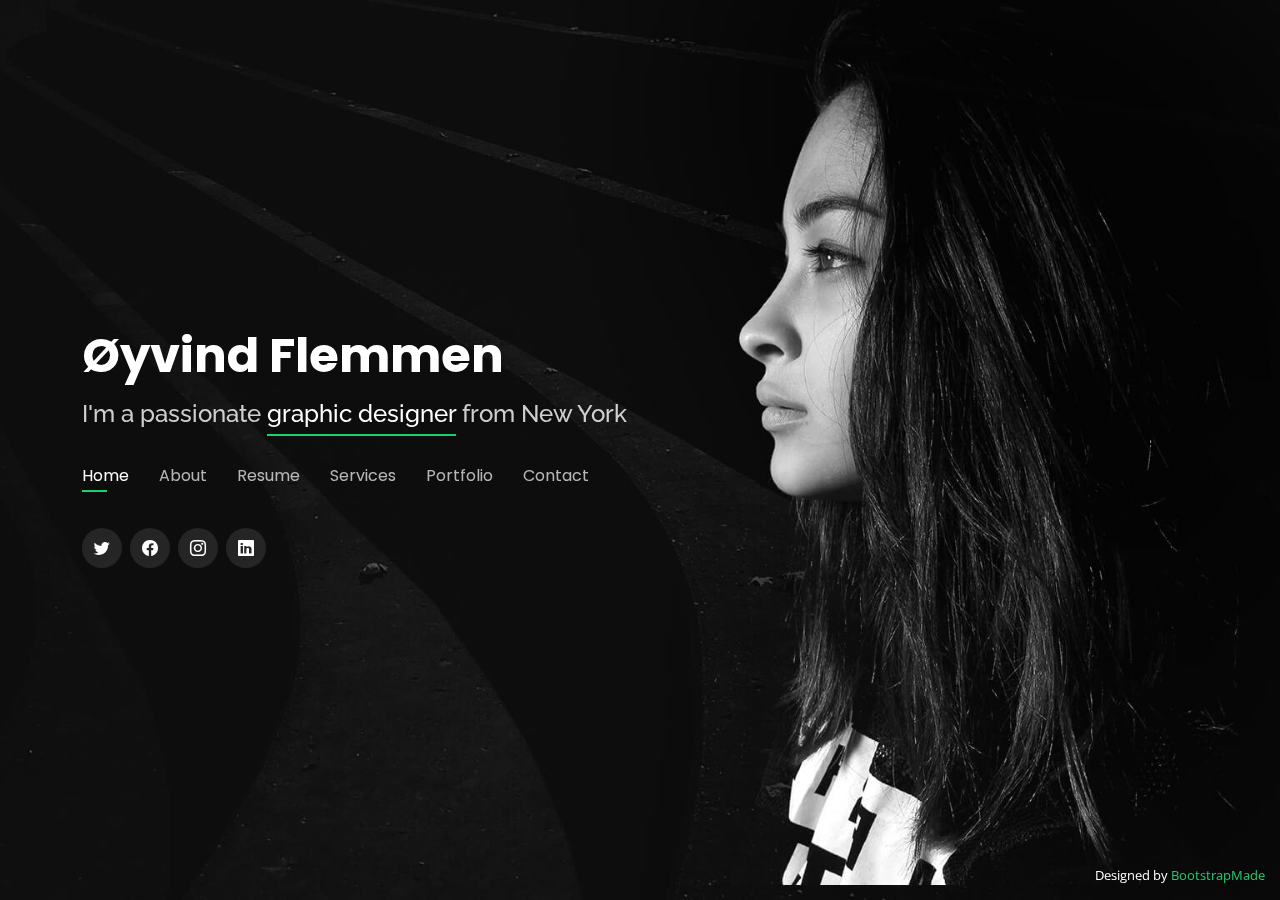
==== LW.html @ 423eecbf "started portfolio" ====
<!-- Øyvind Flemmen, EKfu-22 -->
<!DOCTYPE html>
<html lang="en">

<head>
    <title>Resume</title>
    <meta charset="UTF-8">
    <meta name="Author" content="Øyvind Flemmen">
    <link rel="icon" type="image/x-icon" href="smile.png">
    <meta content="width=device-width, initial-scale=1.0" name="viewport">

    <meta content="" name="description">
    <meta content="" name="keywords">

    <!-- Favicons -->
    <link href="assets/img/favicon.png" rel="icon">
    <link href="assets/img/apple-touch-icon.png" rel="apple-touch-icon">

    <!-- Google Fonts -->
    <link
        href="https://fonts.googleapis.com/css?family=Open+Sans:300,300i,400,400i,600,600i,700,700i|Raleway:300,300i,400,400i,500,500i,600,600i,700,700i|Poppins:300,300i,400,400i,500,500i,600,600i,700,700i"
        rel="stylesheet">

    <!-- Vendor CSS Files -->
    <link href="assets/vendor/bootstrap/css/bootstrap.min.css" rel="stylesheet">
    <link href="assets/vendor/bootstrap-icons/bootstrap-icons.css" rel="stylesheet">
    <link href="assets/vendor/boxicons/css/boxicons.min.css" rel="stylesheet">
    <link href="assets/vendor/glightbox/css/glightbox.min.css" rel="stylesheet">
    <link href="assets/vendor/remixicon/remixicon.css" rel="stylesheet">
    <link href="assets/vendor/swiper/swiper-bundle.min.css" rel="stylesheet">

    <!-- Template Main CSS File -->
    <link href="assets/css/style.css" rel="stylesheet">

    <!-- =======================================================
  * Template Name: Personal
  * Updated: Sep 18 2023 with Bootstrap v5.3.2
  * Template URL: https://bootstrapmade.com/personal-free-resume-bootstrap-template/
  * Author: BootstrapMade.com
  * License: https://bootstrapmade.com/license/
  ======================================================== -->
</head>

<body>

    <!-- ======= Header ======= -->
    <header id="header">
        <div class="container">

            <h1><a href="index.html">Øyvind Flemmen</a></h1>
            <!-- Uncomment below if you prefer to use an image logo -->
            <!-- <a href="index.html" class="mr-auto"><img src="assets/img/logo.png" alt="" class="img-fluid"></a> -->
            <h2>I'm a passionate <span>graphic designer</span> from New York</h2>

            <nav id="navbar" class="navbar">
                <ul>
                    <li><a class="nav-link active" href="#header">Home</a></li>
                    <li><a class="nav-link" href="#about">About</a></li>
                    <li><a class="nav-link" href="#resume">Resume</a></li>
                    <li><a class="nav-link" href="#services">Services</a></li>
                    <li><a class="nav-link" href="#portfolio">Portfolio</a></li>
                    <li><a class="nav-link" href="#contact">Contact</a></li>
                </ul>
                <i class="bi bi-list mobile-nav-toggle"></i>
            </nav><!-- .navbar -->

            <div class="social-links">
                <a href="#" class="twitter"><i class="bi bi-twitter"></i></a>
                <a href="#" class="facebook"><i class="bi bi-facebook"></i></a>
                <a href="#" class="instagram"><i class="bi bi-instagram"></i></a>
                <a href="#" class="linkedin"><i class="bi bi-linkedin"></i></a>
            </div>

        </div>
    </header><!-- End Header -->

    <!-- ======= About Section ======= -->
    <section id="about" class="about">

        <!-- ======= About Me ======= -->
        <div class="about-me container">

            <div class="section-title">
                <h2>About</h2>
                <p>Learn more about me</p>
            </div>

            <div class="row">
                <div class="col-lg-4" data-aos="fade-right">
                    <img src="me.jpg" class="img-fluid" alt="">
                </div>
                <div class="col-lg-8 pt-4 pt-lg-0 content" data-aos="fade-left">
                    <h3>Computer Engineer</h3>
                    <p class="fst-italic">
                        Lorem ipsum dolor sit amet, consectetur adipiscing elit, sed do eiusmod tempor incididunt ut
                        labore et dolore
                        magna aliqua.
                    </p>
                    <div class="row">
                        <div class="col-lg-6">
                            <ul>
                                <li><i class="bi bi-chevron-right"></i> <strong>Birthday:</strong> <span>3 Feb
                                        2000</span></li>
                                <li><i class="bi bi-chevron-right"></i> <strong>Website:</strong>
                                    <span>www.example.com</span></li>
                                <li><i class="bi bi-chevron-right"></i> <strong>Phone:</strong> <span>+123 456
                                        7890</span></li>
                                <li><i class="bi bi-chevron-right"></i> <strong>City:</strong> <span>Vilnius, Lithuania</span></li>
                            </ul>
                        </div>
                        <div class="col-lg-6">
                            <ul>
                                <li><i class="bi bi-chevron-right"></i> <strong>Age:</strong> <span>23</span></li>
                                <li><i class="bi bi-chevron-right"></i> <strong>Degree:</strong> <span>Master</span>
                                </li>
                                <li><i class="bi bi-chevron-right"></i> <strong>Email:</strong>
                                    <span>flemmenoy2@hotmail.com</span></li>
                                <li><i class="bi bi-chevron-right"></i> <strong>Freelance:</strong>
                                    <span>Available</span></li>
                            </ul>
                        </div>
                    </div>
                    <p>
                        Officiis eligendi itaque labore et dolorum mollitia officiis optio vero. Quisquam sunt adipisci
                        omnis et ut. Nulla accusantium dolor incidunt officia tempore. Et eius omnis.
                        Cupiditate ut dicta maxime officiis quidem quia. Sed et consectetur qui quia repellendus itaque
                        neque. Aliquid amet quidem ut quaerat cupiditate. Ab et eum qui repellendus omnis culpa magni
                        laudantium dolores.
                    </p>
                    


                </div>
            </div>

        </div><!-- End About Me -->

        <!-- ======= Counts ======= -->
        <div class="counts container">

            <div class="row">

                <div class="col-lg-3 col-md-6">
                    <div class="count-box">
                        <i class="bi bi-emoji-smile"></i>
                        <span data-purecounter-start="0" data-purecounter-end="232" data-purecounter-duration="1"
                            class="purecounter"></span>
                        <p>Happy Clients</p>
                    </div>
                </div>

                <div class="col-lg-3 col-md-6 mt-5 mt-md-0">
                    <div class="count-box">
                        <i class="bi bi-journal-richtext"></i>
                        <span data-purecounter-start="0" data-purecounter-end="521" data-purecounter-duration="1"
                            class="purecounter"></span>
                        <p>Projects</p>
                    </div>
                </div>

                <div class="col-lg-3 col-md-6 mt-5 mt-lg-0">
                    <div class="count-box">
                        <i class="bi bi-headset"></i>
                        <span data-purecounter-start="0" data-purecounter-end="1463" data-purecounter-duration="1"
                            class="purecounter"></span>
                        <p>Hours Of Support</p>
                    </div>
                </div>

                <div class="col-lg-3 col-md-6 mt-5 mt-lg-0">
                    <div class="count-box">
                        <i class="bi bi-award"></i>
                        <span data-purecounter-start="0" data-purecounter-end="24" data-purecounter-duration="1"
                            class="purecounter"></span>
                        <p>Awards</p>
                    </div>
                </div>

            </div>

        </div><!-- End Counts -->

        <!-- ======= Skills  ======= -->
        <div class="skills container">

            <div class="section-title">
                <h2>Skills</h2>
            </div>

            <div class="row skills-content">

                <div class="col-lg-6">

                    <div class="progress">
                        <span class="skill">HTML <i class="val">100%</i></span>
                        <div class="progress-bar-wrap">
                            <div class="progress-bar" role="progressbar" aria-valuenow="100" aria-valuemin="0"
                                aria-valuemax="100"></div>
                        </div>
                    </div>

                    <div class="progress">
                        <span class="skill">CSS <i class="val">90%</i></span>
                        <div class="progress-bar-wrap">
                            <div class="progress-bar" role="progressbar" aria-valuenow="90" aria-valuemin="0"
                                aria-valuemax="100"></div>
                        </div>
                    </div>

                    <div class="progress">
                        <span class="skill">JavaScript <i class="val">75%</i></span>
                        <div class="progress-bar-wrap">
                            <div class="progress-bar" role="progressbar" aria-valuenow="75" aria-valuemin="0"
                                aria-valuemax="100"></div>
                        </div>
                    </div>

                </div>

                <div class="col-lg-6">

                    <div class="progress">
                        <span class="skill">PHP <i class="val">80%</i></span>
                        <div class="progress-bar-wrap">
                            <div class="progress-bar" role="progressbar" aria-valuenow="80" aria-valuemin="0"
                                aria-valuemax="100"></div>
                        </div>
                    </div>

                    <div class="progress">
                        <span class="skill">WordPress/CMS <i class="val">90%</i></span>
                        <div class="progress-bar-wrap">
                            <div class="progress-bar" role="progressbar" aria-valuenow="90" aria-valuemin="0"
                                aria-valuemax="100"></div>
                        </div>
                    </div>

                    <div class="progress">
                        <span class="skill">Photoshop <i class="val">55%</i></span>
                        <div class="progress-bar-wrap">
                            <div class="progress-bar" role="progressbar" aria-valuenow="55" aria-valuemin="0"
                                aria-valuemax="100"></div>
                        </div>
                    </div>

                </div>

            </div>

        </div><!-- End Skills -->

        <!-- ======= Interests ======= -->
        <div class="interests container">

            <div class="section-title">
                <h2>Interests</h2>
            </div>

            <div class="row">
                <div class="col-lg-3 col-md-4">
                    <div class="icon-box">
                        <i class="ri-store-line" style="color: #ffbb2c;"></i>
                        <h3>Lorem Ipsum</h3>
                    </div>
                </div>
                <div class="col-lg-3 col-md-4 mt-4 mt-md-0">
                    <div class="icon-box">
                        <i class="ri-bar-chart-box-line" style="color: #5578ff;"></i>
                        <h3>Dolor Sitema</h3>
                    </div>
                </div>
                <div class="col-lg-3 col-md-4 mt-4 mt-md-0">
                    <div class="icon-box">
                        <i class="ri-calendar-todo-line" style="color: #e80368;"></i>
                        <h3>Sed perspiciatis</h3>
                    </div>
                </div>
                <div class="col-lg-3 col-md-4 mt-4 mt-lg-0">
                    <div class="icon-box">
                        <i class="ri-paint-brush-line" style="color: #e361ff;"></i>
                        <h3>Magni Dolores</h3>
                    </div>
                </div>
                <div class="col-lg-3 col-md-4 mt-4">
                    <div class="icon-box">
                        <i class="ri-database-2-line" style="color: #47aeff;"></i>
                        <h3>Nemo Enim</h3>
                    </div>
                </div>
                <div class="col-lg-3 col-md-4 mt-4">
                    <div class="icon-box">
                        <i class="ri-gradienter-line" style="color: #ffa76e;"></i>
                        <h3>Eiusmod Tempor</h3>
                    </div>
                </div>
                <div class="col-lg-3 col-md-4 mt-4">
                    <div class="icon-box">
                        <i class="ri-file-list-3-line" style="color: #11dbcf;"></i>
                        <h3>Midela Teren</h3>
                    </div>
                </div>
                <div class="col-lg-3 col-md-4 mt-4">
                    <div class="icon-box">
                        <i class="ri-price-tag-2-line" style="color: #4233ff;"></i>
                        <h3>Pira Neve</h3>
                    </div>
                </div>
                <div class="col-lg-3 col-md-4 mt-4">
                    <div class="icon-box">
                        <i class="ri-anchor-line" style="color: #b2904f;"></i>
                        <h3>Dirada Pack</h3>
                    </div>
                </div>
                <div class="col-lg-3 col-md-4 mt-4">
                    <div class="icon-box">
                        <i class="ri-disc-line" style="color: #b20969;"></i>
                        <h3>Moton Ideal</h3>
                    </div>
                </div>
                <div class="col-lg-3 col-md-4 mt-4">
                    <div class="icon-box">
                        <i class="ri-base-station-line" style="color: #ff5828;"></i>
                        <h3>Verdo Park</h3>
                    </div>
                </div>
                <div class="col-lg-3 col-md-4 mt-4">
                    <div class="icon-box">
                        <i class="ri-fingerprint-line" style="color: #29cc61;"></i>
                        <h3>Flavor Nivelanda</h3>
                    </div>
                </div>
            </div>

        </div><!-- End Interests -->

        <!-- ======= Testimonials ======= -->
        <div class="testimonials container">

            <div class="section-title">
                <h2>Testimonials</h2>
            </div>

            <div class="testimonials-slider swiper" data-aos="fade-up" data-aos-delay="100">
                <div class="swiper-wrapper">

                    <div class="swiper-slide">
                        <div class="testimonial-item">
                            <p>
                                <i class="bx bxs-quote-alt-left quote-icon-left"></i>
                                Proin iaculis purus consequat sem cure digni ssim donec porttitora entum suscipit
                                rhoncus. Accusantium quam, ultricies eget id, aliquam eget nibh et. Maecen aliquam,
                                risus at semper.
                                <i class="bx bxs-quote-alt-right quote-icon-right"></i>
                            </p>
                            <img src="assets/img/testimonials/testimonials-1.jpg" class="testimonial-img" alt="">
                            <h3>Saul Goodman</h3>
                            <h4>Ceo &amp; Founder</h4>
                        </div>
                    </div><!-- End testimonial item -->

                    <div class="swiper-slide">
                        <div class="testimonial-item">
                            <p>
                                <i class="bx bxs-quote-alt-left quote-icon-left"></i>
                                Export tempor illum tamen malis malis eram quae irure esse labore quem cillum quid
                                cillum eram malis quorum velit fore eram velit sunt aliqua noster fugiat irure amet
                                legam anim culpa.
                                <i class="bx bxs-quote-alt-right quote-icon-right"></i>
                            </p>
                            <img src="assets/img/testimonials/testimonials-2.jpg" class="testimonial-img" alt="">
                            <h3>Sara Wilsson</h3>
                            <h4>Designer</h4>
                        </div>
                    </div><!-- End testimonial item -->

                    <div class="swiper-slide">
                        <div class="testimonial-item">
                            <p>
                                <i class="bx bxs-quote-alt-left quote-icon-left"></i>
                                Enim nisi quem export duis labore cillum quae magna enim sint quorum nulla quem veniam
                                duis minim tempor labore quem eram duis noster aute amet eram fore quis sint minim.
                                <i class="bx bxs-quote-alt-right quote-icon-right"></i>
                            </p>
                            <img src="assets/img/testimonials/testimonials-3.jpg" class="testimonial-img" alt="">
                            <h3>Jena Karlis</h3>
                            <h4>Store Owner</h4>
                        </div>
                    </div><!-- End testimonial item -->

                    <div class="swiper-slide">
                        <div class="testimonial-item">
                            <p>
                                <i class="bx bxs-quote-alt-left quote-icon-left"></i>
                                Fugiat enim eram quae cillum dolore dolor amet nulla culpa multos export minim fugiat
                                minim velit minim dolor enim duis veniam ipsum anim magna sunt elit fore quem dolore
                                labore illum veniam.
                                <i class="bx bxs-quote-alt-right quote-icon-right"></i>
                            </p>
                            <img src="assets/img/testimonials/testimonials-4.jpg" class="testimonial-img" alt="">
                            <h3>Matt Brandon</h3>
                            <h4>Freelancer</h4>
                        </div>
                    </div><!-- End testimonial item -->

                    <div class="swiper-slide">
                        <div class="testimonial-item">
                            <p>
                                <i class="bx bxs-quote-alt-left quote-icon-left"></i>
                                Quis quorum aliqua sint quem legam fore sunt eram irure aliqua veniam tempor noster
                                veniam enim culpa labore duis sunt culpa nulla illum cillum fugiat legam esse veniam
                                culpa fore nisi cillum quid.
                                <i class="bx bxs-quote-alt-right quote-icon-right"></i>
                            </p>
                            <img src="assets/img/testimonials/testimonials-5.jpg" class="testimonial-img" alt="">
                            <h3>John Larson</h3>
                            <h4>Entrepreneur</h4>
                        </div>
                    </div><!-- End testimonial item -->

                </div>
                <div class="swiper-pagination"></div>
            </div>

            <div class="owl-carousel testimonials-carousel">

            </div>

        </div><!-- End Testimonials  -->

    </section><!-- End About Section -->

    <!-- ======= Resume Section ======= -->
    <section id="resume" class="resume">
        <div class="container">

            <div class="section-title">
                <h2>Resume</h2>
                <p>Check My Resume</p>
            </div>

            <div class="row">
                <div class="col-lg-6">
                    <h3 class="resume-title">Summary</h3>
                    <div class="resume-item pb-0">
                        <h4>Øyvind Flemmen</h4>
                        <p><em>Innovative and deadline-driven Graphic Designer with 3+ years of experience designing and
                                developing user-centered digital/print marketing material from initial concept to final,
                                polished deliverable.</em></p>
                        <p>
                        <ul>
                            <li>Vilnius, Lithuania</li>
                            <li>(123) 456-7891</li>
                            <li>oyvind-aksdal.flemmen@stud.vilniustech.lt</li>
                        </ul>
                        </p>
                    </div>

                    <h3 class="resume-title">Education</h3>
                    <div class="resume-item">
                        <h4>Bachelor of Computer Engineering</h4>
                        <h5>2022 - CURRENT</h5>
                        <p><em>Vilnius Gediminas Technical University, Vilnius</em></p>
                        <p>Current studies at Vilnius Tech</p>
                    </div>
                    <div class="resume-item">
                        <h4>Certificate of Apprenticeship</h4>
                        <h5>2022</h5>
                        <p><em>Romsdal Videregående Skole</em></p>
                        <p>Computer technician certification gained through my work at SHM Solutions AS and
                            Brunvoll AS</p>
                    </div>
                </div>
                <div class="col-lg-6">
                    <h3 class="resume-title">Professional Experience</h3>
                    <div class="resume-item">
                        <h4>Test Engineer</h4>
                        <h5>2023-Present</h5>
                        <p><em>Unity Technologies, Vilnius, LT</em></p>
                        <p>
                        <ul>
                            <li>Developed numerous marketing programs (logos, brochures,infographics, presentations, and
                                advertisements).</li>
                            <li>Managed up to 5 projects or tasks at a given time while under pressure</li>
                            <li>Recommended and consulted with clients on the most appropriate graphic design</li>
                            <li>Created 4+ design presentations and proposals a month for clients and account managers
                            </li>
                        </ul>
                        </p>
                    </div>
                    <div class="resume-item">
                        <h4>Senior graphic design specialist</h4>
                        <h5>2019 - Present</h5>
                        <p><em>Experion, New York, NY </em></p>
                        <p>
                        <ul>
                            <li>Lead in the design, development, and implementation of the graphic, layout, and
                                production communication materials</li>
                            <li>Delegate tasks to the 7 members of the design team and provide counsel on all aspects of
                                the project. </li>
                            <li>Supervise the assessment of all graphic materials in order to ensure quality and
                                accuracy of the design</li>
                            <li>Oversee the efficient use of production project budgets ranging from $2,000 - $25,000
                            </li>
                        </ul>
                        </p>
                    </div>
                </div>
            </div>

        </div>
    </section><!-- End Resume Section -->

    <!-- ======= Services Section ======= -->
    <section id="services" class="services">
        <div class="container">

            <div class="section-title">
                <h2>Services</h2>
                <p>My Services</p>
            </div>

            <div class="row">
                <div class="col-lg-4 col-md-6 d-flex align-items-stretch">
                    <div class="icon-box">
                        <div class="icon"><i class="bx bxl-dribbble"></i></div>
                        <h4><a href="">Lorem Ipsum</a></h4>
                        <p>Voluptatum deleniti atque corrupti quos dolores et quas molestias excepturi</p>
                    </div>
                </div>

                <div class="col-lg-4 col-md-6 d-flex align-items-stretch mt-4 mt-md-0">
                    <div class="icon-box">
                        <div class="icon"><i class="bx bx-file"></i></div>
                        <h4><a href="">Sed ut perspiciatis</a></h4>
                        <p>Duis aute irure dolor in reprehenderit in voluptate velit esse cillum dolore</p>
                    </div>
                </div>

                <div class="col-lg-4 col-md-6 d-flex align-items-stretch mt-4 mt-lg-0">
                    <div class="icon-box">
                        <div class="icon"><i class="bx bx-tachometer"></i></div>
                        <h4><a href="">Magni Dolores</a></h4>
                        <p>Excepteur sint occaecat cupidatat non proident, sunt in culpa qui officia</p>
                    </div>
                </div>

                <div class="col-lg-4 col-md-6 d-flex align-items-stretch mt-4">
                    <div class="icon-box">
                        <div class="icon"><i class="bx bx-world"></i></div>
                        <h4><a href="">Nemo Enim</a></h4>
                        <p>At vero eos et accusamus et iusto odio dignissimos ducimus qui blanditiis</p>
                    </div>
                </div>

                <div class="col-lg-4 col-md-6 d-flex align-items-stretch mt-4">
                    <div class="icon-box">
                        <div class="icon"><i class="bx bx-slideshow"></i></div>
                        <h4><a href="">Dele cardo</a></h4>
                        <p>Quis consequatur saepe eligendi voluptatem consequatur dolor consequuntur</p>
                    </div>
                </div>

                <div class="col-lg-4 col-md-6 d-flex align-items-stretch mt-4">
                    <div class="icon-box">
                        <div class="icon"><i class="bx bx-arch"></i></div>
                        <h4><a href="">Divera don</a></h4>
                        <p>Modi nostrum vel laborum. Porro fugit error sit minus sapiente sit aspernatur</p>
                    </div>
                </div>

            </div>

        </div>
    </section><!-- End Services Section -->

    <!-- ======= Portfolio Section ======= -->
    <section id="portfolio" class="portfolio">
        <div class="container">

            <div class="section-title">
                <h2>Portfolio</h2>
                <p>My Works</p>
            </div>

            <div class="row">
                <div class="col-lg-12 d-flex justify-content-center">
                    <ul id="portfolio-flters">
                        <li data-filter="*" class="filter-active">All</li>
                        <li data-filter=".filter-app">App</li>
                        <li data-filter=".filter-card">Card</li>
                        <li data-filter=".filter-web">Web</li>
                    </ul>
                </div>
            </div>

            <div class="row portfolio-container">

                <div class="col-lg-4 col-md-6 portfolio-item filter-app">
                    <div class="portfolio-wrap">
                        <img src="assets/img/portfolio/portfolio-1.jpg" class="img-fluid" alt="">
                        <div class="portfolio-info">
                            <h4>App 1</h4>
                            <p>App</p>
                            <div class="portfolio-links">
                                <a href="assets/img/portfolio/portfolio-1.jpg" data-gallery="portfolioGallery"
                                    class="portfolio-lightbox" title="App 1"><i class="bx bx-plus"></i></a>
                                <a href="portfolio-details.html" data-gallery="portfolioDetailsGallery"
                                    data-glightbox="type: external" class="portfolio-details-lightbox"
                                    title="Portfolio Details"><i class="bx bx-link"></i></a>
                            </div>
                        </div>
                    </div>
                </div>

                <div class="col-lg-4 col-md-6 portfolio-item filter-web">
                    <div class="portfolio-wrap">
                        <img src="assets/img/portfolio/portfolio-2.jpg" class="img-fluid" alt="">
                        <div class="portfolio-info">
                            <h4>Web 3</h4>
                            <p>Web</p>
                            <div class="portfolio-links">
                                <a href="assets/img/portfolio/portfolio-2.jpg" data-gallery="portfolioGallery"
                                    class="portfolio-lightbox" title="Web 3"><i class="bx bx-plus"></i></a>
                                <a href="portfolio-details.html" data-gallery="portfolioDetailsGallery"
                                    data-glightbox="type: external" class="portfolio-details-lightbox"
                                    title="Portfolio Details"><i class="bx bx-link"></i></a>
                            </div>
                        </div>
                    </div>
                </div>

                <div class="col-lg-4 col-md-6 portfolio-item filter-app">
                    <div class="portfolio-wrap">
                        <img src="assets/img/portfolio/portfolio-3.jpg" class="img-fluid" alt="">
                        <div class="portfolio-info">
                            <h4>App 2</h4>
                            <p>App</p>
                            <div class="portfolio-links">
                                <a href="assets/img/portfolio/portfolio-3.jpg" data-gallery="portfolioGallery"
                                    class="portfolio-lightbox" title="App 2"><i class="bx bx-plus"></i></a>
                                <a href="portfolio-details.html" data-gallery="portfolioDetailsGallery"
                                    data-glightbox="type: external" class="portfolio-details-lightbox"
                                    title="Portfolio Details"><i class="bx bx-link"></i></a>
                            </div>
                        </div>
                    </div>
                </div>

                <div class="col-lg-4 col-md-6 portfolio-item filter-card">
                    <div class="portfolio-wrap">
                        <img src="assets/img/portfolio/portfolio-4.jpg" class="img-fluid" alt="">
                        <div class="portfolio-info">
                            <h4>Card 2</h4>
                            <p>Card</p>
                            <div class="portfolio-links">
                                <a href="assets/img/portfolio/portfolio-4.jpg" data-gallery="portfolioGallery"
                                    class="portfolio-lightbox" title="Card 2"><i class="bx bx-plus"></i></a>
                                <a href="portfolio-details.html" data-gallery="portfolioDetailsGallery"
                                    data-glightbox="type: external" class="portfolio-details-lightbox"
                                    title="Portfolio Details"><i class="bx bx-link"></i></a>
                            </div>
                        </div>
                    </div>
                </div>

                <div class="col-lg-4 col-md-6 portfolio-item filter-web">
                    <div class="portfolio-wrap">
                        <img src="assets/img/portfolio/portfolio-5.jpg" class="img-fluid" alt="">
                        <div class="portfolio-info">
                            <h4>Web 2</h4>
                            <p>Web</p>
                            <div class="portfolio-links">
                                <a href="assets/img/portfolio/portfolio-5.jpg" data-gallery="portfolioGallery"
                                    class="portfolio-lightbox" title="Web 2"><i class="bx bx-plus"></i></a>
                                <a href="portfolio-details.html" data-gallery="portfolioDetailsGallery"
                                    data-glightbox="type: external" class="portfolio-details-lightbox"
                                    title="Portfolio Details"><i class="bx bx-link"></i></a>
                            </div>
                        </div>
                    </div>
                </div>

                <div class="col-lg-4 col-md-6 portfolio-item filter-app">
                    <div class="portfolio-wrap">
                        <img src="assets/img/portfolio/portfolio-6.jpg" class="img-fluid" alt="">
                        <div class="portfolio-info">
                            <h4>App 3</h4>
                            <p>App</p>
                            <div class="portfolio-links">
                                <a href="assets/img/portfolio/portfolio-6.jpg" data-gallery="portfolioGallery"
                                    class="portfolio-lightbox" title="App 3"><i class="bx bx-plus"></i></a>
                                <a href="portfolio-details.html" data-gallery="portfolioDetailsGallery"
                                    data-glightbox="type: external" class="portfolio-details-lightbox"
                                    title="Portfolio Details"><i class="bx bx-link"></i></a>
                            </div>
                        </div>
                    </div>
                </div>

                <div class="col-lg-4 col-md-6 portfolio-item filter-card">
                    <div class="portfolio-wrap">
                        <img src="assets/img/portfolio/portfolio-7.jpg" class="img-fluid" alt="">
                        <div class="portfolio-info">
                            <h4>Card 1</h4>
                            <p>Card</p>
                            <div class="portfolio-links">
                                <a href="assets/img/portfolio/portfolio-7.jpg" data-gallery="portfolioGallery"
                                    class="portfolio-lightbox" title="Card 1"><i class="bx bx-plus"></i></a>
                                <a href="portfolio-details.html" data-gallery="portfolioDetailsGallery"
                                    data-glightbox="type: external" class="portfolio-details-lightbox"
                                    title="Portfolio Details"><i class="bx bx-link"></i></a>
                            </div>
                        </div>
                    </div>
                </div>

                <div class="col-lg-4 col-md-6 portfolio-item filter-card">
                    <div class="portfolio-wrap">
                        <img src="assets/img/portfolio/portfolio-8.jpg" class="img-fluid" alt="">
                        <div class="portfolio-info">
                            <h4>Card 3</h4>
                            <p>Card</p>
                            <div class="portfolio-links">
                                <a href="assets/img/portfolio/portfolio-8.jpg" data-gallery="portfolioGallery"
                                    class="portfolio-lightbox" title="Card 3"><i class="bx bx-plus"></i></a>
                                <a href="portfolio-details.html" data-gallery="portfolioDetailsGallery"
                                    data-glightbox="type: external" class="portfolio-details-lightbox"
                                    title="Portfolio Details"><i class="bx bx-link"></i></a>
                            </div>
                        </div>
                    </div>
                </div>

                <div class="col-lg-4 col-md-6 portfolio-item filter-web">
                    <div class="portfolio-wrap">
                        <img src="assets/img/portfolio/portfolio-9.jpg" class="img-fluid" alt="">
                        <div class="portfolio-info">
                            <h4>Web 3</h4>
                            <p>Web</p>
                            <div class="portfolio-links">
                                <a href="assets/img/portfolio/portfolio-9.jpg" data-gallery="portfolioGallery"
                                    class="portfolio-lightbox" title="Web 3"><i class="bx bx-plus"></i></a>
                                <a href="portfolio-details.html" data-gallery="portfolioDetailsGallery"
                                    data-glightbox="type: external" class="portfolio-details-lightbox"
                                    title="Portfolio Details"><i class="bx bx-link"></i></a>
                            </div>
                        </div>
                    </div>
                </div>

            </div>

        </div>
    </section><!-- End Portfolio Section -->

    <!-- ======= Contact Section ======= -->
    <section id="contact" class="contact">
        <div class="container">

            <div class="section-title">
                <h2>Contact</h2>
                <p>Contact Me</p>
            </div>

            <div class="row mt-2">

                <div class="col-md-6 d-flex align-items-stretch">
                    <div class="info-box">
                        <i class="bx bx-map"></i>
                        <h3>My Address</h3>
                        <p>A108 Adam Street, New York, NY 535022</p>
                    </div>
                </div>

                <div class="col-md-6 mt-4 mt-md-0 d-flex align-items-stretch">
                    <div class="info-box">
                        <i class="bx bx-share-alt"></i>
                        <h3>Social Profiles</h3>
                        <div class="social-links">
                            <a href="#" class="twitter"><i class="bi bi-twitter"></i></a>
                            <a href="#" class="facebook"><i class="bi bi-facebook"></i></a>
                            <a href="#" class="instagram"><i class="bi bi-instagram"></i></a>
                            <a href="#" class="google-plus"><i class="bi bi-skype"></i></a>
                            <a href="#" class="linkedin"><i class="bi bi-linkedin"></i></a>
                        </div>
                    </div>
                </div>

                <div class="col-md-6 mt-4 d-flex align-items-stretch">
                    <div class="info-box">
                        <i class="bx bx-envelope"></i>
                        <h3>Email Me</h3>
                        <p>contact@example.com</p>
                    </div>
                </div>
                <div class="col-md-6 mt-4 d-flex align-items-stretch">
                    <div class="info-box">
                        <i class="bx bx-phone-call"></i>
                        <h3>Call Me</h3>
                        <p>+1 5589 55488 55</p>
                    </div>
                </div>
            </div>

            <form action="forms/contact.php" method="post" role="form" class="php-email-form mt-4">
                <div class="row">
                    <div class="col-md-6 form-group">
                        <input type="text" name="name" class="form-control" id="name" placeholder="Your Name" required>
                    </div>
                    <div class="col-md-6 form-group mt-3 mt-md-0">
                        <input type="email" class="form-control" name="email" id="email" placeholder="Your Email"
                            required>
                    </div>
                </div>
                <div class="form-group mt-3">
                    <input type="text" class="form-control" name="subject" id="subject" placeholder="Subject" required>
                </div>
                <div class="form-group mt-3">
                    <textarea class="form-control" name="message" rows="5" placeholder="Message" required></textarea>
                </div>
                <div class="my-3">
                    <div class="loading">Loading</div>
                    <div class="error-message"></div>
                    <div class="sent-message">Your message has been sent. Thank you!</div>
                </div>
                <div class="text-center"><button type="submit">Send Message</button></div>
            </form>

        </div>
    </section><!-- End Contact Section -->

    <div class="credits">
        <!-- All the links in the footer should remain intact. -->
        <!-- You can delete the links only if you purchased the pro version. -->
        <!-- Licensing information: https://bootstrapmade.com/license/ -->
        <!-- Purchase the pro version with working PHP/AJAX contact form: https://bootstrapmade.com/personal-free-resume-bootstrap-template/ -->
        Designed by <a href="https://bootstrapmade.com/">BootstrapMade</a>
    </div>

    <!-- Vendor JS Files -->
    <script src="assets/vendor/purecounter/purecounter_vanilla.js"></script>
    <script src="assets/vendor/bootstrap/js/bootstrap.bundle.min.js"></script>
    <script src="assets/vendor/glightbox/js/glightbox.min.js"></script>
    <script src="assets/vendor/isotope-layout/isotope.pkgd.min.js"></script>
    <script src="assets/vendor/swiper/swiper-bundle.min.js"></script>
    <script src="assets/vendor/waypoints/noframework.waypoints.js"></script>
    <script src="assets/vendor/php-email-form/validate.js"></script>

    <!-- Template Main JS File -->
    <script src="assets/js/main.js"></script>

</body>

</html>
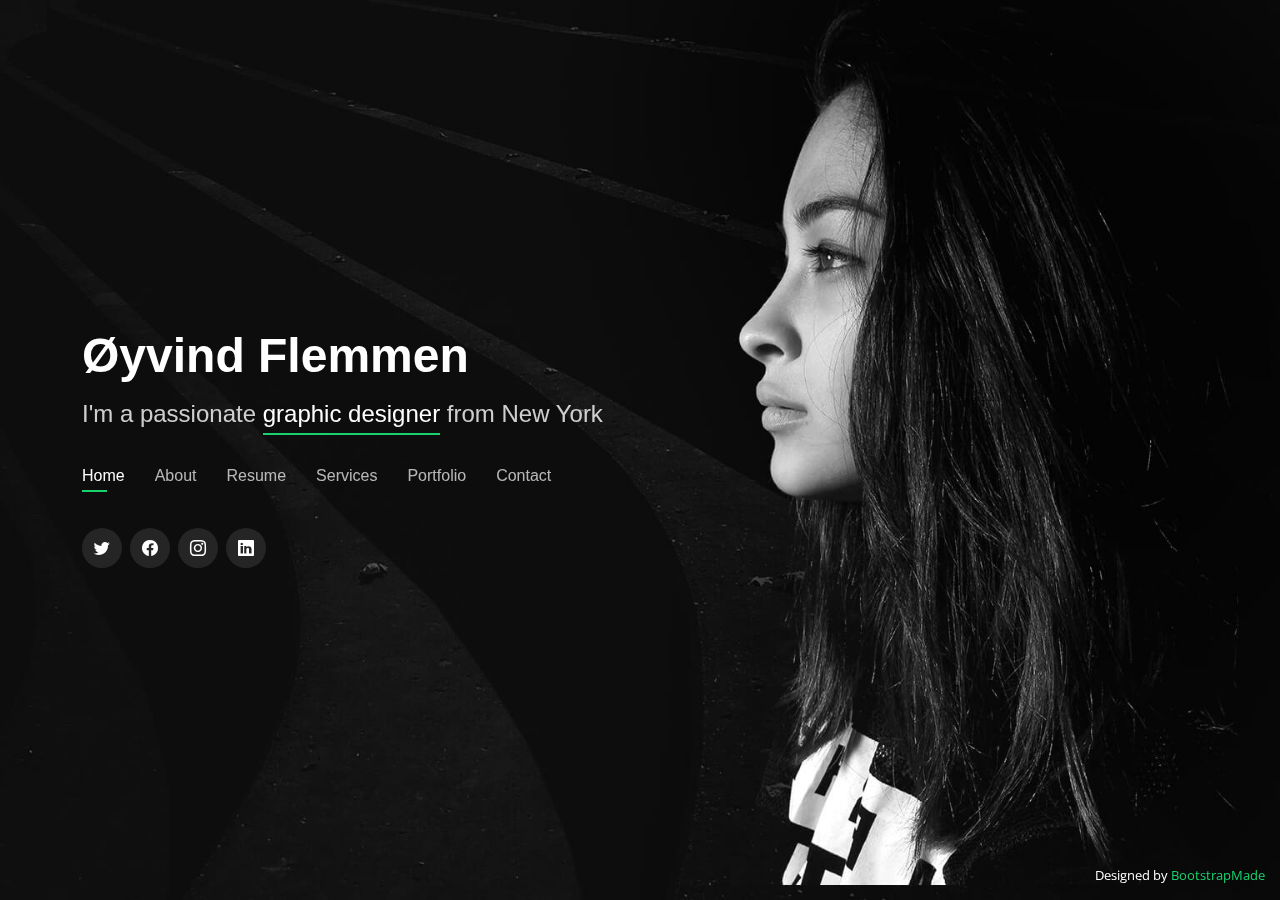
==== commit 0d30d310: "added stuff" ====
--- a/LW.html
+++ b/LW.html
@@ -18,7 +18,7 @@
 
     <!-- Google Fonts -->
     <link
-        href="https://fonts.googleapis.com/css?family=Open+Sans:300,300i,400,400i,600,600i,700,700i|Raleway:300,300i,400,400i,500,500i,600,600i,700,700i|Poppins:300,300i,400,400i,500,500i,600,600i,700,700i"
+        href="https://fonts.googleapis.com/css?family=Open+Sans:300,300i,400,400i,600,600i,700,700i,Raleway:300,300i,400,400i,500,500i,600,600i,700,700i,Poppins:300,300i,400,400i,500,500i,600,600i,700,700i"
         rel="stylesheet">
 
     <!-- Vendor CSS Files -->
@@ -519,6 +519,27 @@
                 <p>My Services</p>
             </div>
 
+            
+            <div>
+                <iframe width="1260" height="709"
+                src="https://www.youtube.com/embed/LXb2Shqzi4I?si=fbwwUz4Rxn7cvIoU" 
+                title="YouTube video player"
+                allow="accelerometer; autoplay; clipboard-write; encrypted-media; gyroscope; picture-in-picture; web-share" 
+                allowfullscreen></iframe>
+            </div>
+            
+            <div>
+                <video width="1260" height="709" controls>
+                    <source src="guitar_short.mp4" type="video/mp4">
+                </video>
+            </div>
+
+            <div>
+                <audio controls>
+                    <source src="guitar_example.mp3" type="audio/mpeg">
+                  </audio>
+            </div>
+
             <div class="row">
                 <div class="col-lg-4 col-md-6 d-flex align-items-stretch">
                     <div class="icon-box">
@@ -597,12 +618,12 @@
 
                 <div class="col-lg-4 col-md-6 portfolio-item filter-app">
                     <div class="portfolio-wrap">
-                        <img src="assets/img/portfolio/portfolio-1.jpg" class="img-fluid" alt="">
+                        <img src="portfolio/soup.jpg" class="img-fluid" alt="">
                         <div class="portfolio-info">
                             <h4>App 1</h4>
                             <p>App</p>
                             <div class="portfolio-links">
-                                <a href="assets/img/portfolio/portfolio-1.jpg" data-gallery="portfolioGallery"
+                                <a href="ortfolio/soup.jpg" data-gallery="portfolioGallery"
                                     class="portfolio-lightbox" title="App 1"><i class="bx bx-plus"></i></a>
                                 <a href="portfolio-details.html" data-gallery="portfolioDetailsGallery"
                                     data-glightbox="type: external" class="portfolio-details-lightbox"
@@ -614,12 +635,12 @@
 
                 <div class="col-lg-4 col-md-6 portfolio-item filter-web">
                     <div class="portfolio-wrap">
-                        <img src="assets/img/portfolio/portfolio-2.jpg" class="img-fluid" alt="">
+                        <img src="portfolio/burger.png" class="img-fluid" alt="">
                         <div class="portfolio-info">
                             <h4>Web 3</h4>
                             <p>Web</p>
                             <div class="portfolio-links">
-                                <a href="assets/img/portfolio/portfolio-2.jpg" data-gallery="portfolioGallery"
+                                <a href="portfolio/burger.png" data-gallery="portfolioGallery"
                                     class="portfolio-lightbox" title="Web 3"><i class="bx bx-plus"></i></a>
                                 <a href="portfolio-details.html" data-gallery="portfolioDetailsGallery"
                                     data-glightbox="type: external" class="portfolio-details-lightbox"
@@ -631,12 +652,12 @@
 
                 <div class="col-lg-4 col-md-6 portfolio-item filter-app">
                     <div class="portfolio-wrap">
-                        <img src="assets/img/portfolio/portfolio-3.jpg" class="img-fluid" alt="">
+                        <img src="portfolio/pork.jpg" class="img-fluid" alt="">
                         <div class="portfolio-info">
                             <h4>App 2</h4>
                             <p>App</p>
                             <div class="portfolio-links">
-                                <a href="assets/img/portfolio/portfolio-3.jpg" data-gallery="portfolioGallery"
+                                <a href="portfolio/pork.jpg" data-gallery="portfolioGallery"
                                     class="portfolio-lightbox" title="App 2"><i class="bx bx-plus"></i></a>
                                 <a href="portfolio-details.html" data-gallery="portfolioDetailsGallery"
                                     data-glightbox="type: external" class="portfolio-details-lightbox"
